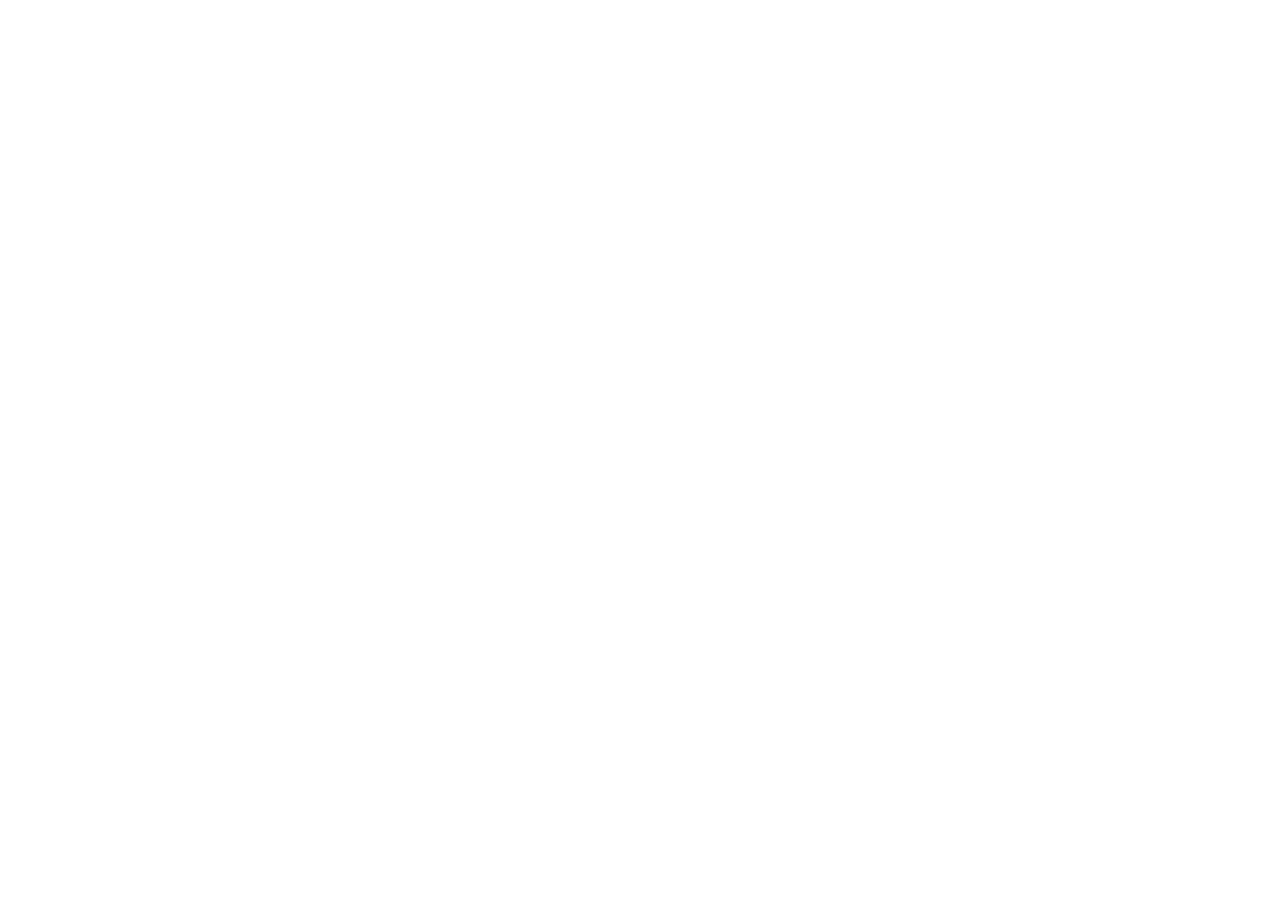
==== index.html @ 6f7e743f "bone" ====
<!doctype html>
<html>
<head>
    <title>Task Manager</title>

    <meta charset="utf-8" />
    <meta http-equiv="Content-type" content="text/html; charset=utf-8" />
    <meta name="viewport" content="width=device-width, initial-scale=1" />  
</head>

    <body>
    </body>
</html>
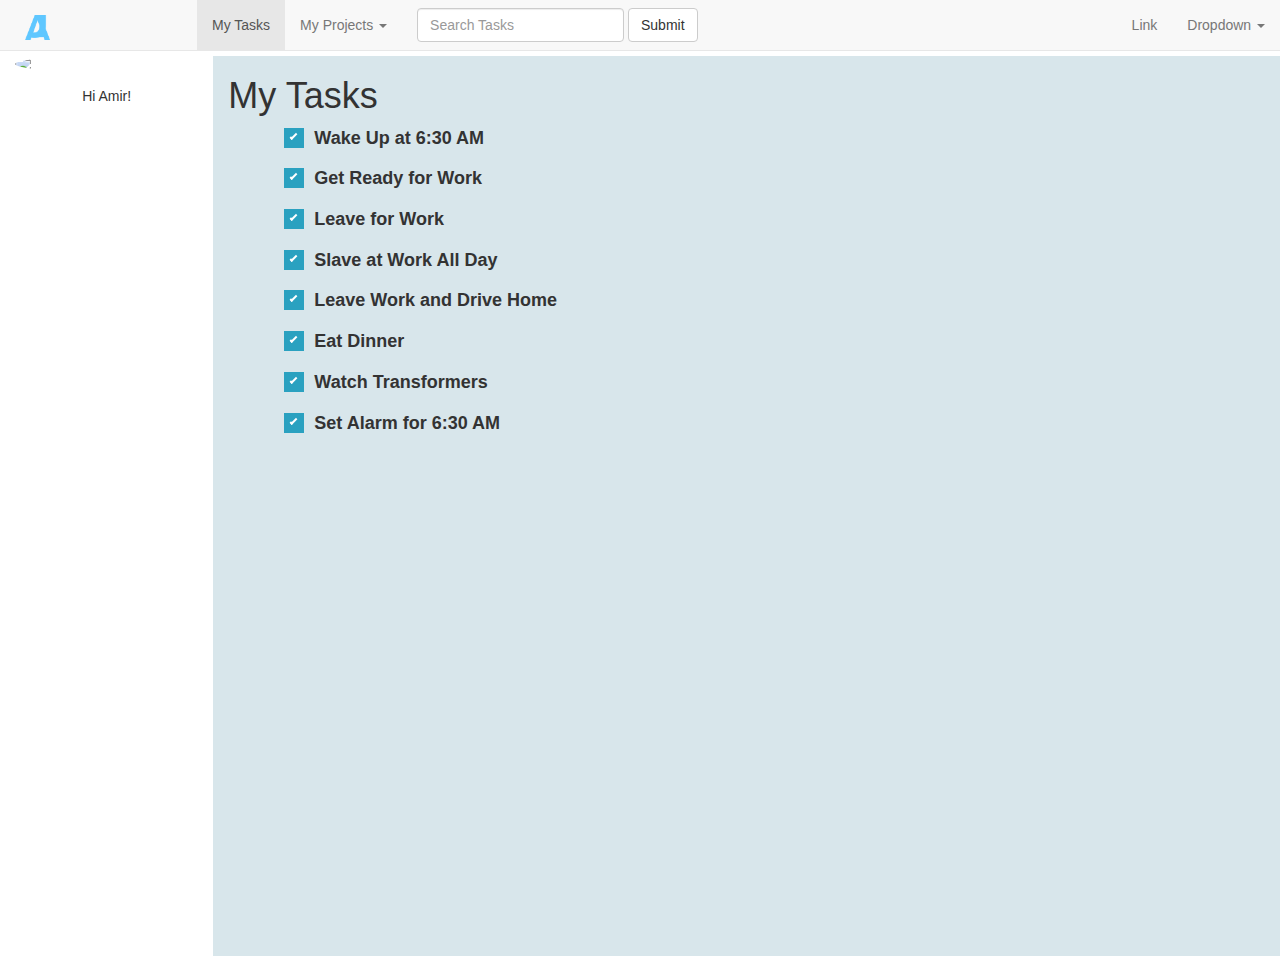
==== commit a4897c5b: "Starting Design" ====
--- a/index.html
+++ b/index.html
@@ -1,14 +1,178 @@
 <!doctype html>
 <html>
-<head>
-    <title>Task Manager</title>
+	<head>
+		<title>Task Manager</title>
 
-    <meta charset="utf-8" />
-    <meta http-equiv="Content-type" content="text/html; charset=utf-8" />
-    <meta name="viewport" content="width=device-width, initial-scale=1" />  
-</head>
+		<meta charset="utf-8" />
+		<meta http-equiv="Content-type" content="text/html; charset=utf-8" />
+		<meta name="viewport" content="width=device-width, initial-scale=1" />  
+		 <link href="css/bootstrap.min.css" rel="stylesheet">
+		  <link href="css/formControl.css" rel="stylesheet">
+		 <link href="css/style.css" rel="stylesheet">
+	</head>
 
-    <body>
-    </body>
+	<body>
+	
+	
+		
+		
+		<nav class="navbar navbar-default navbar-fixed-top">
+			  <div class="container-fluid">
+				<!-- Brand and toggle get grouped for better mobile display -->
+				<div class="navbar-header">
+				  <button type="button" class="navbar-toggle collapsed" data-toggle="collapse" data-target="#bs-example-navbar-collapse-1" aria-expanded="false">
+					<span class="sr-only">Toggle navigation</span>
+					<span class="icon-bar"></span>
+					<span class="icon-bar"></span>
+					<span class="icon-bar"></span>
+				  </button>
+				  <a class="navbar-brand" href="#"><img alt="Brand" src="images/BlueAJLogoSmall.png"></a>
+				</div>
+
+				<!-- Collect the nav links, forms, and other content for toggling -->
+				<div class="collapse navbar-collapse" id="bs-example-navbar-collapse-1">
+				  <ul class="nav navbar-nav">
+					<li class="active"><a href="#">My Tasks <span class="sr-only">(current)</span></a></li>
+					
+					<li class="dropdown">
+					  <a href="#" class="dropdown-toggle" data-toggle="dropdown" role="button" aria-haspopup="true" aria-expanded="false">My Projects <span class="caret"></span></a>
+					  <ul class="dropdown-menu">
+						<li><a href="#">Create New</a></li>
+						<li><a href="#">Another action</a></li>
+						<li><a href="#">Something else here</a></li>
+						<li role="separator" class="divider"></li>
+						<li><a href="#">Separated link</a></li>
+						<li role="separator" class="divider"></li>
+						<li><a href="#">One more separated link</a></li>
+					  </ul>
+					</li>
+				  </ul>
+				  <form class="navbar-form navbar-left" role="search">
+					<div class="form-group">
+					  <input type="text" class="form-control" placeholder="Search Tasks">
+					  </div>
+					<button type="submit" class="btn btn-default">Submit</button>
+				  </form>
+				  <ul class="nav navbar-nav navbar-right">
+					<li><a href="#">Link</a></li>
+					<li class="dropdown">
+					  <a href="#" class="dropdown-toggle" data-toggle="dropdown" role="button" aria-haspopup="true" aria-expanded="false">Dropdown <span class="caret"></span></a>
+					  <ul class="dropdown-menu">
+						<li><a href="#">Action</a></li>
+						<li><a href="#">Another action</a></li>
+						<li><a href="#">Something else here</a></li>
+						<li role="separator" class="divider"></li>
+						<li><a href="#">Separated link</a></li>
+					  </ul>
+					</li>
+				  </ul>
+				</div><!-- /.navbar-collapse -->
+			  </div><!-- /.container-fluid -->
+			</nav>
+		
+		
+		
+		
+		
+		
+		<div class="container-fluid">
+		
+		
+		
+		
+		
+		
+		
+		
+		
+		
+		
+		
+		
+		
+		
+		
+		
+		
+		
+		
+		
+		
+		
+		
+		
+		
+		
+		<div class="row" id="top">
+			<div class="col-md-2" id="profile">
+				<img class="img-circle img-responsive" id="profile" src="https://scontent-yyz1-1.xx.fbcdn.net/v/t1.0-9/13230181_10209511198476505_9054185659490531765_n.jpg?oh=b587cdbf4bf3f925a7861b6a8ab6aedd&oe=57D8253F">
+				<p>Hi Amir!</p>
+			</div>
+			<div class="col-md-10" id="myTasks" >
+				<!--<table class="table">
+					<tr>
+						<th>Sunday</th>
+						<th>Monday</th>
+						<th>Tuesday</th>
+						<th>Wednesday</th>
+						<th>Thursday</th>
+						<th>Friday</th>
+						<th>Saturday</th>
+					</tr>
+				</table>-->
+				<h1>My Tasks</h1>
+				<div id="tasks">
+						
+						<label class="control control--checkbox">Wake Up at 6:30 AM
+						<input type="checkbox" checked="checked"/>
+						<div class="control__indicator"></div>
+						</label>
+						
+						<label class="control control--checkbox">Get Ready for Work
+						<input type="checkbox" checked="checked"/>
+						<div class="control__indicator"></div>
+						</label>
+						
+						<label class="control control--checkbox">Leave for Work
+						<input type="checkbox" checked="checked"/>
+						<div class="control__indicator"></div>
+						</label>
+						
+						<label class="control control--checkbox">Slave at Work All Day
+						<input type="checkbox" checked="checked"/>
+						<div class="control__indicator"></div>
+						</label>
+						
+						<label class="control control--checkbox">Leave Work and Drive Home
+						<input type="checkbox" checked="checked"/>
+						<div class="control__indicator"></div>
+						</label>
+						
+						<label class="control control--checkbox">Eat Dinner
+						<input type="checkbox" checked="checked"/>
+						<div class="control__indicator"></div>
+						</label>
+						
+						<label class="control control--checkbox">Watch Transformers
+						<input type="checkbox" checked="checked"/>
+						<div class="control__indicator"></div>
+						</label>
+						
+						<label class="control control--checkbox">Set Alarm for 6:30 AM
+						<input type="checkbox" checked="checked"/>
+						<div class="control__indicator"></div>
+						</label>
+					
+				</div>
+			</div>
+		</div>
+	</div>
+		 
+
+		<!-- jQuery (necessary for Bootstrap's JavaScript plugins) -->
+		<script src="https://ajax.googleapis.com/ajax/libs/jquery/1.11.3/jquery.min.js"></script>
+		<!-- Include all compiled plugins (below), or include individual files as needed -->
+		<script src="js/bootstrap.min.js"></script>
+	</body>
 </html>
 
--- a/css/formControl.css
+++ b/css/formControl.css
@@ -0,0 +1,132 @@
+.control-group {
+  display: inline-block;
+  vertical-align: top;
+  background: #fff;
+  text-align: left;
+  box-shadow: 0 1px 2px rgba(0,0,0,0.1);
+  padding: 30px;
+  width: 200px;
+  height: 210px;
+  margin: 10px;
+}
+.control {
+	display: block;
+  position: relative;
+  padding-left: 30px;
+  margin-bottom: 15px;
+  cursor: pointer;
+  font-size: 18px;
+}
+.control input {
+  position: absolute;
+  z-index: -1;
+  opacity: 0;
+}
+.control__indicator {
+  position: absolute;
+  top: 2px;
+  left: 0;
+  height: 20px;
+  width: 20px;
+  background: #e6e6e6;
+}
+.control--radio .control__indicator {
+  border-radius: 50%;
+}
+.control:hover input ~ .control__indicator,
+.control input:focus ~ .control__indicator {
+  background: #ccc;
+}
+.control input:checked ~ .control__indicator {
+  background: #2aa1c0;
+}
+.control:hover input:not([disabled]):checked ~ .control__indicator,
+.control input:checked:focus ~ .control__indicator {
+  background: #0e647d;
+}
+.control input:disabled ~ .control__indicator {
+  background: #e6e6e6;
+  opacity: 0.6;
+  pointer-events: none;
+}
+.control__indicator:after {
+  content: '';
+  position: absolute;
+  display: none;
+}
+.control input:checked ~ .control__indicator:after {
+  display: block;
+}
+.control--checkbox .control__indicator:after {
+  left: 8px;
+  top: 4px;
+  width: 3px;
+  height: 8px;
+  border: solid #fff;
+  border-width: 0 2px 2px 0;
+  transform: rotate(45deg);
+}
+.control--checkbox input:disabled ~ .control__indicator:after {
+  border-color: #7b7b7b;
+}
+.control--radio .control__indicator:after {
+  left: 7px;
+  top: 7px;
+  height: 6px;
+  width: 6px;
+  border-radius: 50%;
+  background: #fff;
+}
+.control--radio input:disabled ~ .control__indicator:after {
+  background: #7b7b7b;
+}
+.select {
+  position: relative;
+  display: inline-block;
+  margin-bottom: 15px;
+  width: 100%;
+}
+.select select {
+  display: inline-block;
+  width: 100%;
+  cursor: pointer;
+  padding: 10px 15px;
+  outline: 0;
+  border: 0;
+  border-radius: 0;
+  background: #e6e6e6;
+  color: #7b7b7b;
+  appearance: none;
+  -webkit-appearance: none;
+  -moz-appearance: none;
+}
+.select select::-ms-expand {
+  display: none;
+}
+.select select:hover,
+.select select:focus {
+  color: #000;
+  background: #ccc;
+}
+.select select:disabled {
+  opacity: 0.5;
+  pointer-events: none;
+}
+.select__arrow {
+  position: absolute;
+  top: 16px;
+  right: 15px;
+  width: 0;
+  height: 0;
+  pointer-events: none;
+  border-style: solid;
+  border-width: 8px 5px 0 5px;
+  border-color: #7b7b7b transparent transparent transparent;
+}
+.select select:hover ~ .select__arrow,
+.select select:focus ~ .select__arrow {
+  border-top-color: #000;
+}
+.select select:disabled ~ .select__arrow {
+  border-top-color: #ccc;
+}--- a/css/style.css
+++ b/css/style.css
@@ -0,0 +1,34 @@
+nav img
+{
+
+	width:15%;
+	margin-left:10px;
+}
+#top
+{
+	margin-top:4em;
+}
+
+#tasks
+{
+	margin-left:4em;
+
+}
+#profile 
+{
+	text-align:center;
+}
+#profile p
+{
+	margin-top:1em;
+}
+#myTasks
+{
+
+	background-color:#D8E6EB;
+	height:100%;
+}
+html,body,.container-fluid,#top
+{
+height:100%;
+}
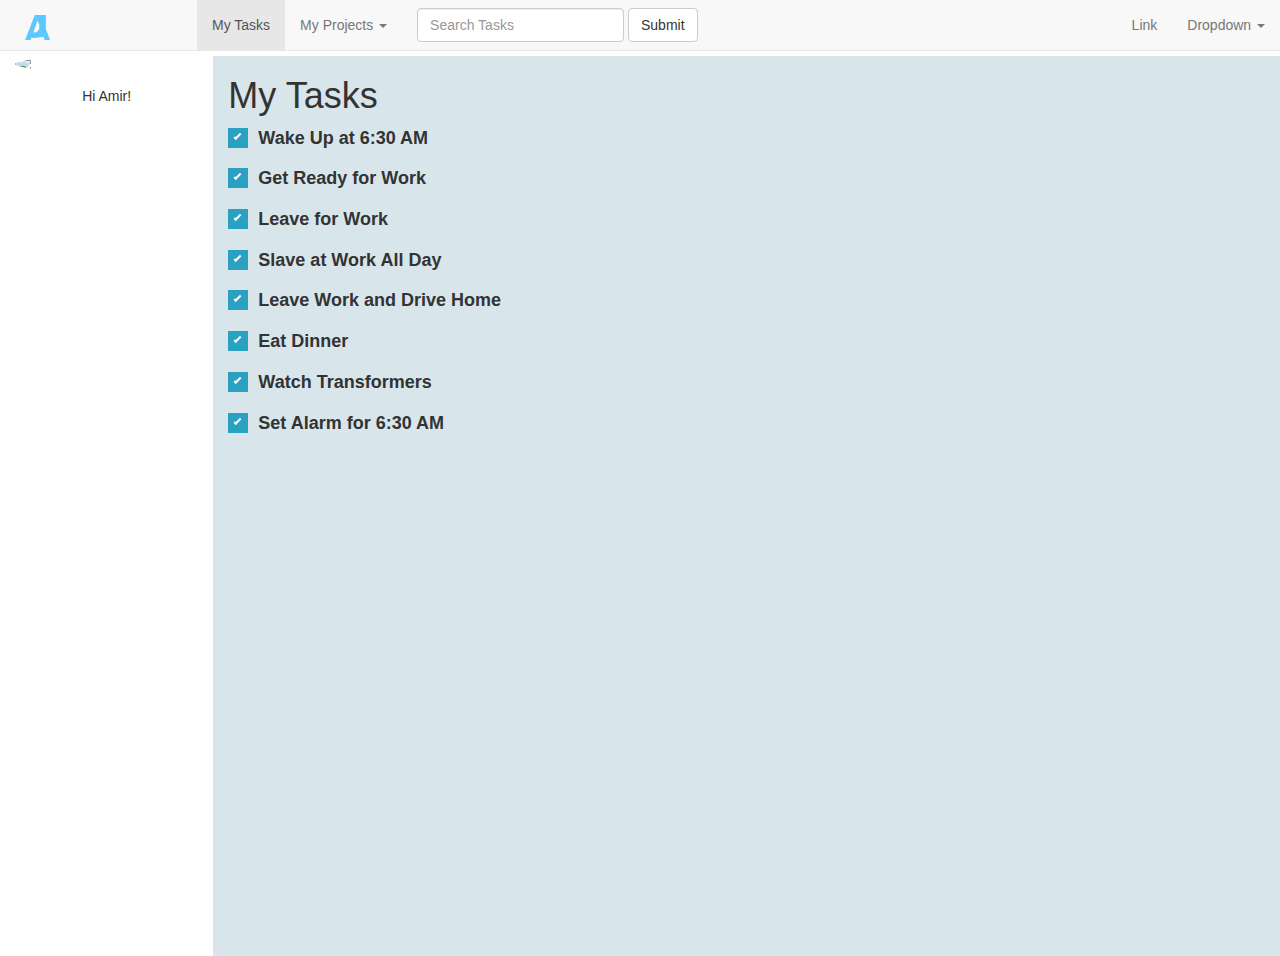
==== commit 55f32341: "login logo" ====
--- a/index.html
+++ b/index.html
@@ -7,15 +7,11 @@
 		<meta http-equiv="Content-type" content="text/html; charset=utf-8" />
 		<meta name="viewport" content="width=device-width, initial-scale=1" />  
 		 <link href="css/bootstrap.min.css" rel="stylesheet">
-		  <link href="css/formControl.css" rel="stylesheet">
+		 <link href="css/formControl.css" rel="stylesheet">
 		 <link href="css/style.css" rel="stylesheet">
 	</head>
 
 	<body>
-	
-	
-		
-		
 		<nav class="navbar navbar-default navbar-fixed-top">
 			  <div class="container-fluid">
 				<!-- Brand and toggle get grouped for better mobile display -->
@@ -76,97 +72,69 @@
 		
 		
 		<div class="container-fluid">
-		
-		
-		
-		
-		
-		
-		
-		
-		
-		
-		
-		
-		
-		
-		
-		
-		
-		
-		
-		
-		
-		
-		
-		
-		
-		
-		
-		<div class="row" id="top">
-			<div class="col-md-2" id="profile">
-				<img class="img-circle img-responsive" id="profile" src="https://scontent-yyz1-1.xx.fbcdn.net/v/t1.0-9/13230181_10209511198476505_9054185659490531765_n.jpg?oh=b587cdbf4bf3f925a7861b6a8ab6aedd&oe=57D8253F">
-				<p>Hi Amir!</p>
-			</div>
-			<div class="col-md-10" id="myTasks" >
-				<!--<table class="table">
-					<tr>
-						<th>Sunday</th>
-						<th>Monday</th>
-						<th>Tuesday</th>
-						<th>Wednesday</th>
-						<th>Thursday</th>
-						<th>Friday</th>
-						<th>Saturday</th>
-					</tr>
-				</table>-->
-				<h1>My Tasks</h1>
-				<div id="tasks">
-						
-						<label class="control control--checkbox">Wake Up at 6:30 AM
-						<input type="checkbox" checked="checked"/>
-						<div class="control__indicator"></div>
-						</label>
-						
-						<label class="control control--checkbox">Get Ready for Work
-						<input type="checkbox" checked="checked"/>
-						<div class="control__indicator"></div>
-						</label>
-						
-						<label class="control control--checkbox">Leave for Work
-						<input type="checkbox" checked="checked"/>
-						<div class="control__indicator"></div>
-						</label>
-						
-						<label class="control control--checkbox">Slave at Work All Day
-						<input type="checkbox" checked="checked"/>
-						<div class="control__indicator"></div>
-						</label>
-						
-						<label class="control control--checkbox">Leave Work and Drive Home
-						<input type="checkbox" checked="checked"/>
-						<div class="control__indicator"></div>
-						</label>
-						
-						<label class="control control--checkbox">Eat Dinner
-						<input type="checkbox" checked="checked"/>
-						<div class="control__indicator"></div>
-						</label>
-						
-						<label class="control control--checkbox">Watch Transformers
-						<input type="checkbox" checked="checked"/>
-						<div class="control__indicator"></div>
-						</label>
-						
-						<label class="control control--checkbox">Set Alarm for 6:30 AM
-						<input type="checkbox" checked="checked"/>
-						<div class="control__indicator"></div>
-						</label>
-					
+			<div class="row" id="top">
+				<div class="col-md-2" id="profile">
+					<img class="img-circle img-responsive" id="profile" src="https://scontent-yyz1-1.xx.fbcdn.net/v/t1.0-9/13230181_10209511198476505_9054185659490531765_n.jpg?oh=b587cdbf4bf3f925a7861b6a8ab6aedd&oe=57D8253F">
+					<p>Hi Amir!</p>
+				</div>
+				<div class="col-md-10" id="myTasks" >
+					<!--<table class="table">
+						<tr>
+							<th>Sunday</th>
+							<th>Monday</th>
+							<th>Tuesday</th>
+							<th>Wednesday</th>
+							<th>Thursday</th>
+							<th>Friday</th>
+							<th>Saturday</th>
+						</tr>
+					</table>-->
+					<h1>My Tasks</h1>
+					<div id="pendingTasks">
+							
+							<label class="control control--checkbox">Wake Up at 6:30 AM
+							<input type="checkbox" checked="checked"/>
+							<div class="control__indicator"></div>
+							</label>
+							
+							<label class="control control--checkbox">Get Ready for Work
+							<input type="checkbox" checked="checked"/>
+							<div class="control__indicator"></div>
+							</label>
+							
+							<label class="control control--checkbox">Leave for Work
+							<input type="checkbox" checked="checked"/>
+							<div class="control__indicator"></div>
+							</label>
+							
+							<label class="control control--checkbox">Slave at Work All Day
+							<input type="checkbox" checked="checked"/>
+							<div class="control__indicator"></div>
+							</label>
+							
+							<label class="control control--checkbox">Leave Work and Drive Home
+							<input type="checkbox" checked="checked"/>
+							<div class="control__indicator"></div>
+							</label>
+							
+							<label class="control control--checkbox">Eat Dinner
+							<input type="checkbox" checked="checked"/>
+							<div class="control__indicator"></div>
+							</label>
+							
+							<label class="control control--checkbox">Watch Transformers
+							<input type="checkbox" checked="checked"/>
+							<div class="control__indicator"></div>
+							</label>
+							
+							<label class="control control--checkbox">Set Alarm for 6:30 AM
+							<input type="checkbox" checked="checked"/>
+							<div class="control__indicator"></div>
+							</label>
+					</div>
 				</div>
 			</div>
 		</div>
-	</div>
 		 
 
 		<!-- jQuery (necessary for Bootstrap's JavaScript plugins) -->
--- a/css/style.css
+++ b/css/style.css
@@ -1,34 +1,35 @@
-nav img
-{
-
+nav img {
 	width:15%;
 	margin-left:10px;
 }
-#top
-{
+
+#top {
 	margin-top:4em;
 }
 
-#tasks
-{
+#tasks {
 	margin-left:4em;
+}
 
-}
-#profile 
-{
+#profile {
 	text-align:center;
 }
-#profile p
-{
+
+#profile p {
 	margin-top:1em;
 }
-#myTasks
-{
 
+#myTasks{
 	background-color:#D8E6EB;
 	height:100%;
 }
-html,body,.container-fluid,#top
-{
-height:100%;
+
+html,body,.container-fluid,#top {
+    height:100%;
 }
+
+.vertical-center{
+  position: relative;
+  top: 50%;
+  transform: translateY(15%);
+}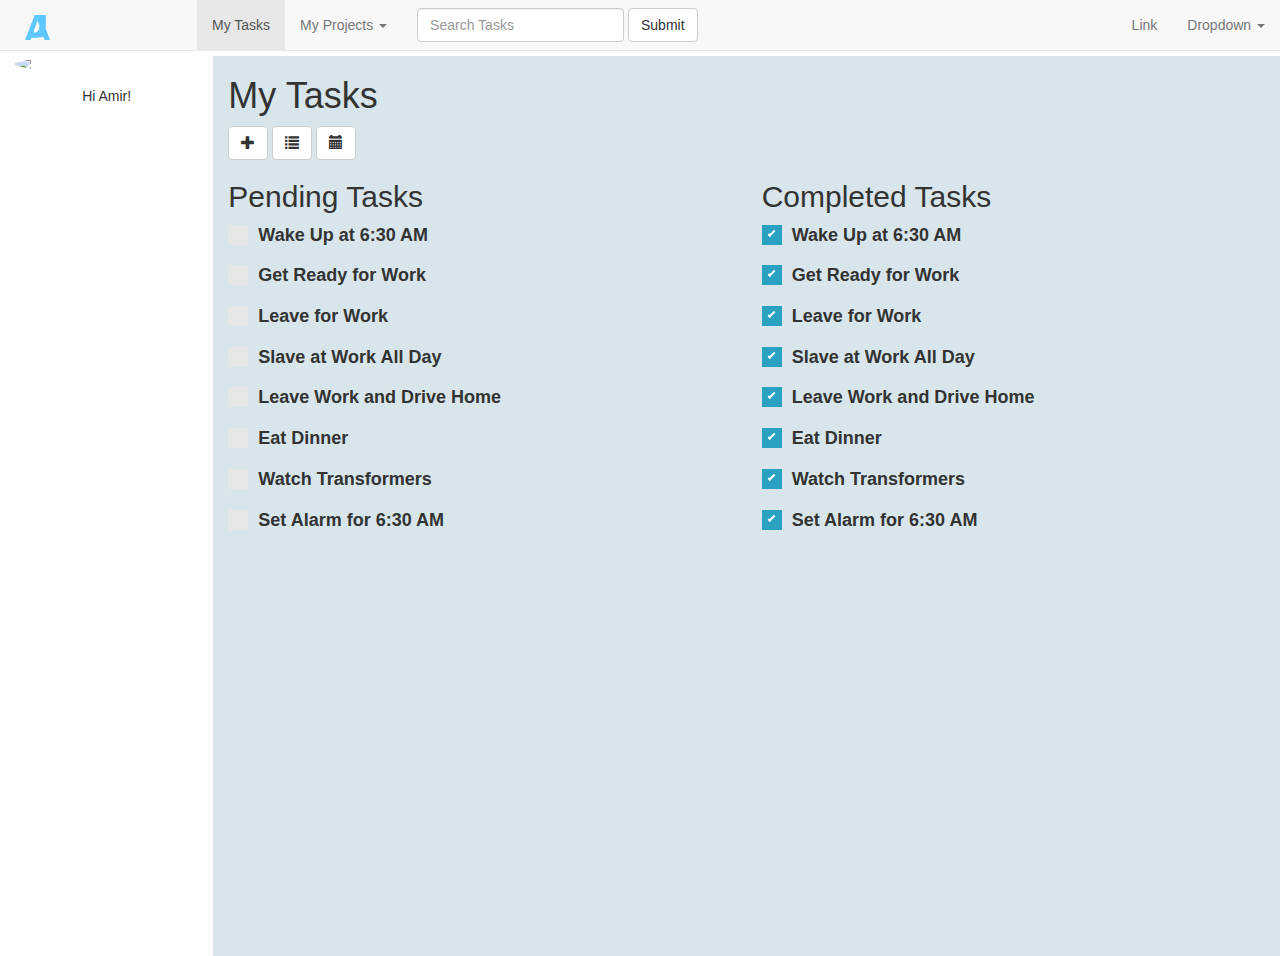
==== commit f04d9812: "my tasks buttons" ====
--- a/index.html
+++ b/index.html
@@ -78,20 +78,67 @@
 					<p>Hi Amir!</p>
 				</div>
 				<div class="col-md-10" id="myTasks" >
-					<!--<table class="table">
-						<tr>
-							<th>Sunday</th>
-							<th>Monday</th>
-							<th>Tuesday</th>
-							<th>Wednesday</th>
-							<th>Thursday</th>
-							<th>Friday</th>
-							<th>Saturday</th>
-						</tr>
-					</table>-->
 					<h1>My Tasks</h1>
-					<div id="pendingTasks">
-							
+					<button type="button" class="btn btn-default" aria-label="Left Align">
+					  <span class="glyphicon glyphicon-plus" aria-hidden="true"></span>
+					</button>
+					<button type="button" class="btn btn-default" aria-label="Left Align">
+					  <span class="glyphicon glyphicon-list" aria-hidden="true"></span>
+					</button>
+					<button type="button" class="btn btn-default" aria-label="Left Align">
+					  <span class="glyphicon glyphicon-calendar" aria-hidden="true"></span>
+					</button>
+					
+					
+					
+					
+					
+					
+					<div class="row">
+						<div class="col-md-6" id="pendingTasks">
+								<h2>Pending Tasks</h2>
+								<label class="control control--checkbox">Wake Up at 6:30 AM
+								<input type="checkbox"/>
+								<div class="control__indicator"></div>
+								</label>
+								
+								<label class="control control--checkbox">Get Ready for Work
+								<input type="checkbox"/>
+								<div class="control__indicator"></div>
+								</label>
+								
+								<label class="control control--checkbox">Leave for Work
+								<input type="checkbox" />
+								<div class="control__indicator"></div>
+								</label>
+								
+								<label class="control control--checkbox">Slave at Work All Day
+								<input type="checkbox" />
+								<div class="control__indicator"></div>
+								</label>
+								
+								<label class="control control--checkbox">Leave Work and Drive Home
+								<input type="checkbox" />
+								<div class="control__indicator"></div>
+								</label>
+								
+								<label class="control control--checkbox">Eat Dinner
+								<input type="checkbox" />
+								<div class="control__indicator"></div>
+								</label>
+								
+								<label class="control control--checkbox">Watch Transformers
+								<input type="checkbox"/>
+								<div class="control__indicator"></div>
+								</label>
+								
+								<label class="control control--checkbox">Set Alarm for 6:30 AM
+								<input type="checkbox" />
+								<div class="control__indicator"></div>
+								</label>
+						</div>
+						<div class="col-md-6" id="completedTasks">
+							<h2>Completed Tasks</h2>
 							<label class="control control--checkbox">Wake Up at 6:30 AM
 							<input type="checkbox" checked="checked"/>
 							<div class="control__indicator"></div>
@@ -132,6 +179,7 @@
 							<div class="control__indicator"></div>
 							</label>
 					</div>
+					</div>
 				</div>
 			</div>
 		</div>
